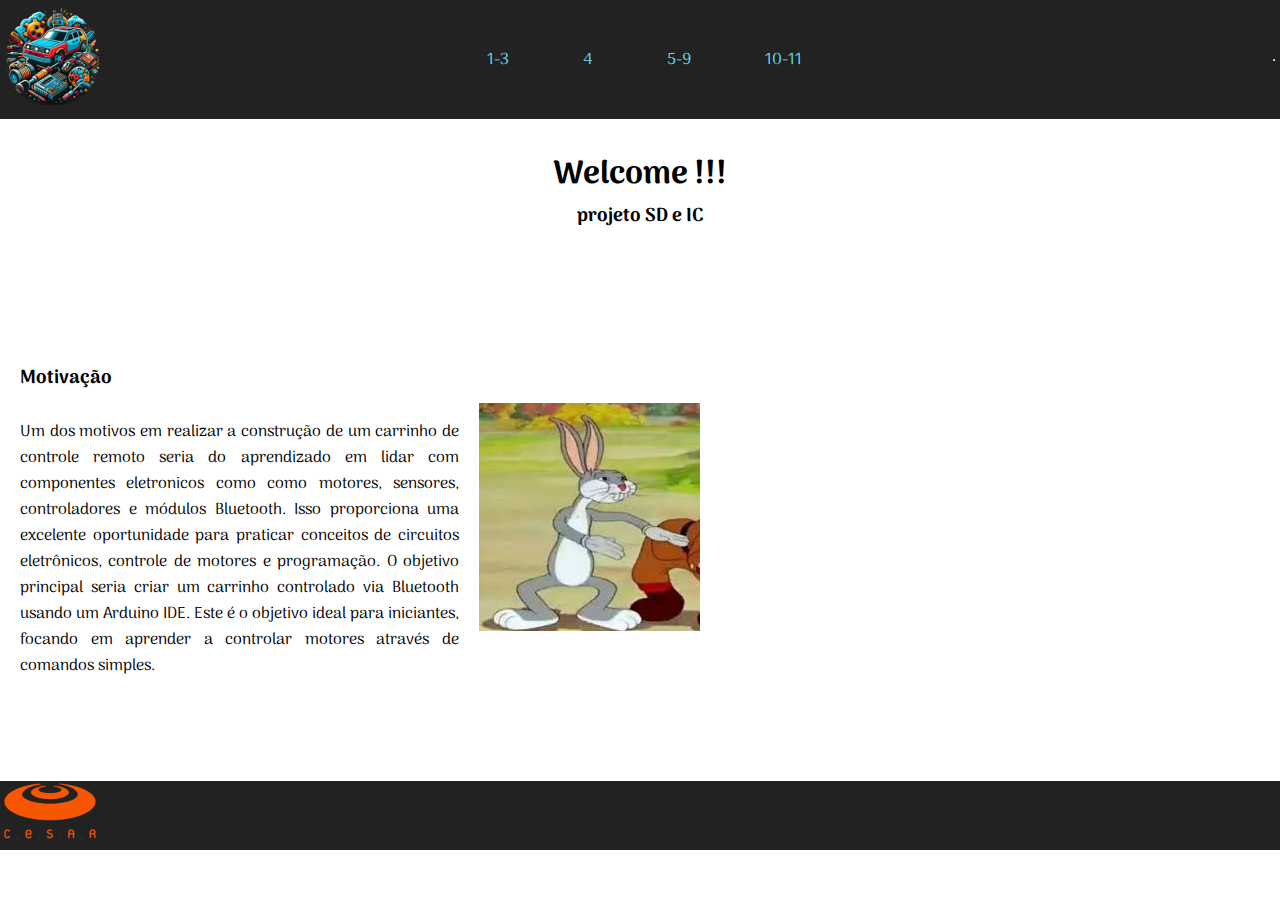
==== index.html @ e23c6b19 "Add files via upload" ====
<!DOCTYPE html>
<html lang="en">

<head>
    <meta charset="UTF-8">
    <meta name="viewport" content="width=device-width, initial-scale=1.0">
    <link rel="stylesheet" href="styles/style.css">

    <title>Sucarrinho</title>
</head>

<body>
    <header>
        <div class="imagemCabecalho">
            <img src="/imagens/OIG1-removebg-preview.png" alt="Logo" width="100px">
        </div>

        <nav class="navegador">
            <a href="index.html">1-3</a>
            <a href="4.html">4</a>
            <a href="5-9.html">5-9</a>
            <a href="10-11.html">10-11</a>
        </nav>
        <hr>

    </header>


    <main>
        <article class="welcome">
            <div>
                <h1>Welcome !!!</h1>
                <h3>projeto SD e IC </h3>
            </div>

        </article>

        <div class="gambiarra">

            <article class="motivacao">
                <div class="textoMotivacao">
                    <h3>Motivação</h3>
                    <br>
                    <p>Um dos motivos em realizar a construção de um carrinho de controle remoto seria
                    do aprendizado em lidar com componentes eletronicos como como motores, sensores,
                    controladores e módulos Bluetooth. Isso proporciona uma excelente oportunidade para
                    praticar conceitos de circuitos eletrônicos, controle de motores e programação.
                       O objetivo principal seria criar um carrinho controlado via Bluetooth usando um
                    Arduino IDE. Este é o objetivo ideal para iniciantes, focando em aprender a controlar
                    motores através de comandos simples.
                    </p>

                </div>
                <div class="imgMotivacao">
                    <img src="/imagens/images.jpeg" alt="">
                </div>

            </article>

        </div>

    </main>
    <footer>
        <div class="imgcesar">
            <img src="/imagens/Logo_CESAR.png" alt="" width="100px">
        </div>

    </footer>

</body>

</html>
---- styles/style.css ----
@import url('https://fonts.googleapis.com/css2?family=Arima:wght@100..700&family=Oswald:wght@200..700&display=swap');

:root {
    --cor-principal: #64dfef; /* Azul */
    --cor-cabeçalho: #222222;
}
  

*{
    font-family: "Arima",sans-serif;
    margin: 0;
    padding: 0;
}

/*******************************CABEÇALHO************************************/

header{
     display: flex;
     align-items: center;
     text-align: center;
     justify-content: space-between;
     background-color: var(--cor-cabeçalho);
     padding: 5px;
}
.navegador{
    justify-content:space-around;
    padding-right: 60px;
}
.navegador a{
    padding: 20px;
    text-decoration: none;
    color: var(--cor-principal);
    padding-right: 50px;

}
/*******************************CABEÇALHO FINAL ************************************/


/*******************************MAIN ************************************/


.welcome{
    display: block;
    align-items: center;
    text-align: center;
    padding: 30px;
}


/***MOTIVACAO***/
.motivacao{
    display: flex;
    align-items: center;
    justify-content: space-evenly;
    width: 700px;
    height: 500px;
    padding: 10px;  
}
.textoMotivacao{
    text-align: justify;
    padding: 10px;
}
.imgMotivacao{
    padding: 10px;
}

/*******************************MAIN FINAL ************************************/








/*******************************RODAPÉ************************************/
footer{
    background-color: var(--cor-cabeçalho);
    
}




/*******************************RODAPÉ FINAL************************************/

.video_you{
    text-align: center;
    margin: auto;
    padding: 80px;
    height: 380px;
    box-shadow: 0px 10px 14px grey;
    
}
.pro{
    display: flex;
    justify-content: space-between;
}
.proble{
    margin: 25px;

}
.partedecima{
    display: flex;
    background-color: #FFC803;
}
.imagens img{
   display: block;
   margin: 0px;
   padding: 25px;
}
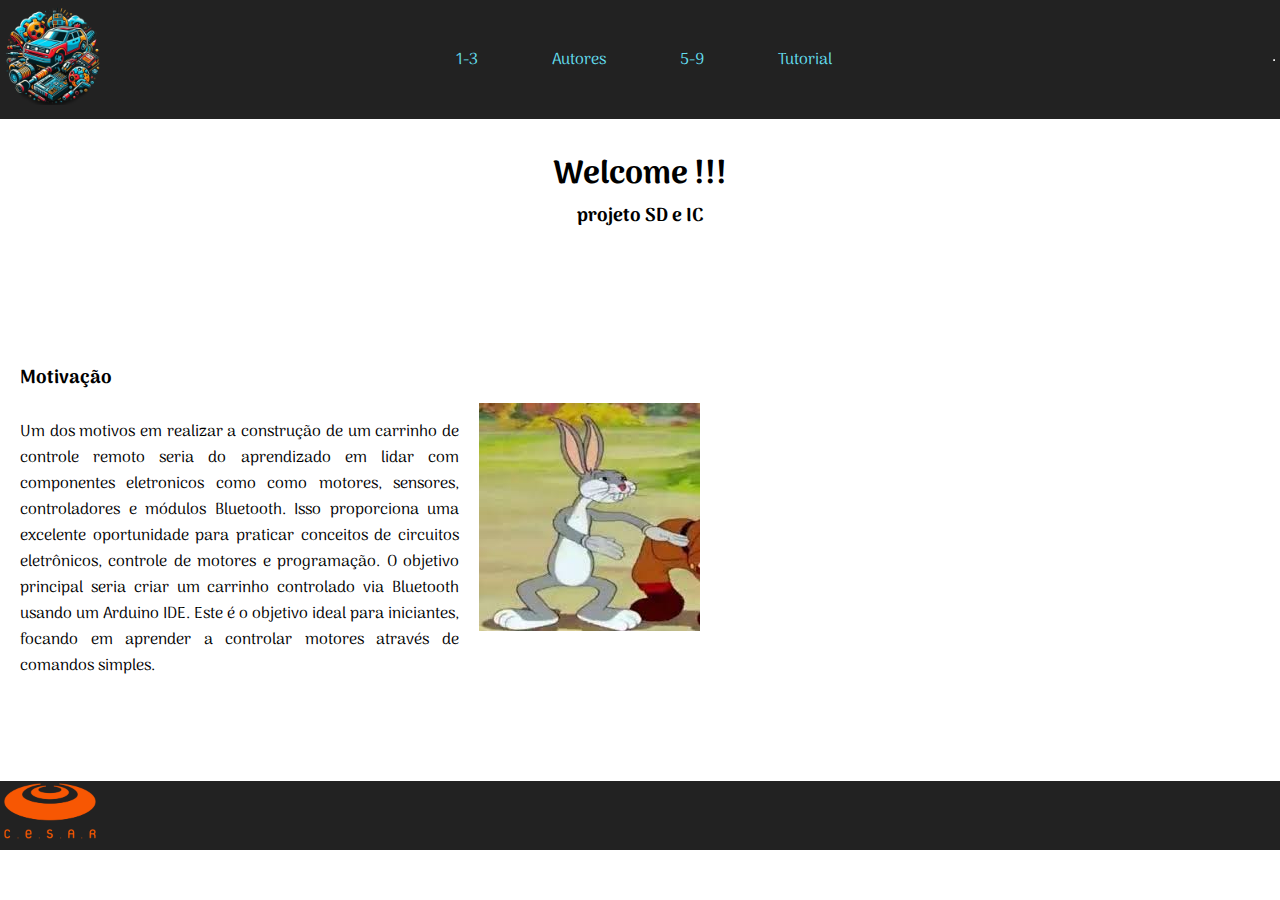
==== commit 31daf49f: "victor parte finalizada" ====
--- a/index.html
+++ b/index.html
@@ -17,9 +17,9 @@
 
         <nav class="navegador">
             <a href="index.html">1-3</a>
-            <a href="4.html">4</a>
+            <a href="4.html">Autores</a>
             <a href="5-9.html">5-9</a>
-            <a href="10-11.html">10-11</a>
+            <a href="10-11.html">Tutorial</a>
         </nav>
         <hr>
 
--- a/styles/style.css
+++ b/styles/style.css
@@ -108,4 +108,77 @@
    display: block;
    margin: 0px;
    padding: 25px;
+   
+}
+
+.carrosel{
+    box-shadow: 2px 2px 4px black;
+    overflow: hidden;
+    height: 650px;
+    width: 475px;
+    border-radius: 15px ;
+    
+}
+.container{
+    display: flex;
+    transition: transform 0.5s ease-in-out;
+    transform: translateX(0);
+    width: 2000px; 
+    
+    
+}
+
+.teste{
+    display: flex;
+    justify-content: center; 
+    align-items: center;   
+    height: 100vh;        
+}
+
+#inf h1, h2  {
+    
+    display: flex;
+    justify-content: center;
+    align-items: center;
+    font-size: 30px;
+    margin: 0;
+    text-align: top;
+  }
+#inf {
+    display: flex;
+    transition: transform 0.5s ease-in-out; 
+    width: 2000px; 
+}
+
+.informacoes {
+    width: 500px;
+    height: 650px; 
+    display: flex;
+    flex-direction: column;
+    justify-content: center;
+    align-items: center;
+    padding: 10px; 
+    box-sizing: border-box; 
+    text-align: center;
+}
+
+.informacoes h2 {
+    font-size: 24px;
+    margin-bottom: 10px; 
+}
+
+.informacoes p {
+    font-size: 16px;
+    color: #545353; 
+}
+
+.teste{
+       background-color: rgb(91, 189, 189);
+}
+.container{
+ background-color: #FFC803;
+}
+#inf a{
+    text-decoration: none;
+
 }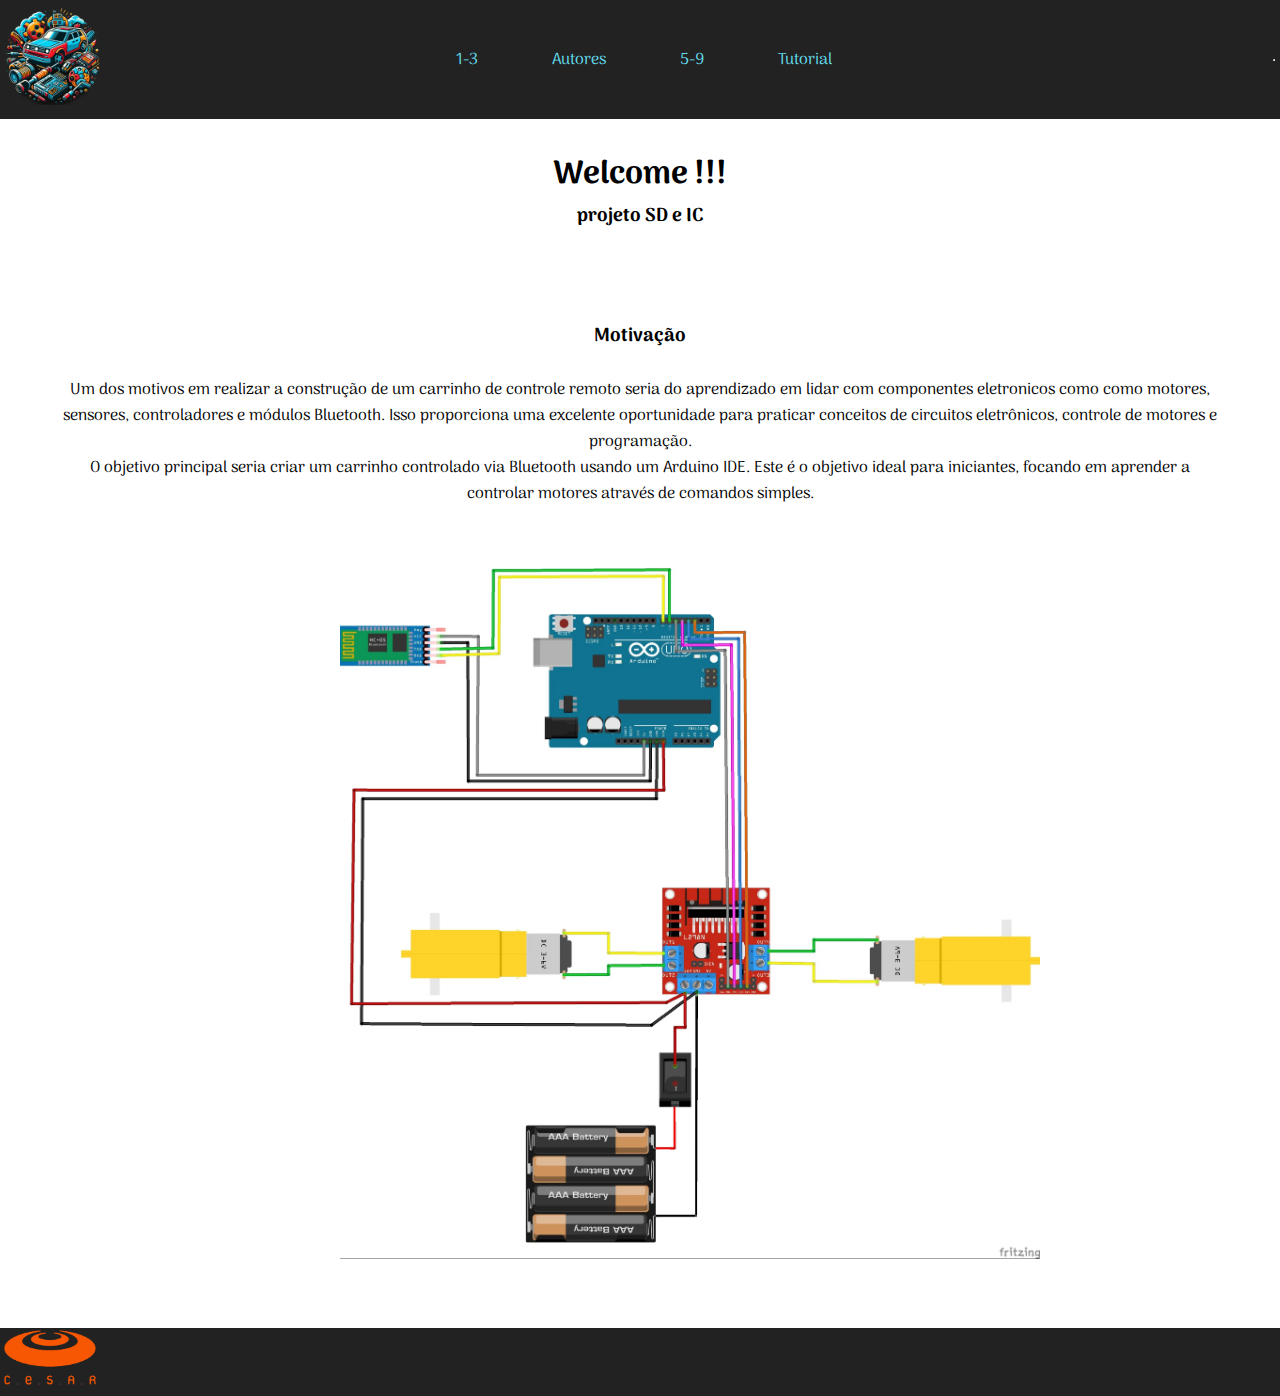
==== commit c0281809: "Atualização na pagina inicial" ====
--- a/index.html
+++ b/index.html
@@ -45,14 +45,15 @@
                     do aprendizado em lidar com componentes eletronicos como como motores, sensores,
                     controladores e módulos Bluetooth. Isso proporciona uma excelente oportunidade para
                     praticar conceitos de circuitos eletrônicos, controle de motores e programação.
+                    </br>
                        O objetivo principal seria criar um carrinho controlado via Bluetooth usando um
                     Arduino IDE. Este é o objetivo ideal para iniciantes, focando em aprender a controlar
                     motores através de comandos simples.
                     </p>
-
+        
                 </div>
                 <div class="imgMotivacao">
-                    <img src="/imagens/images.jpeg" alt="">
+                    <img src="/imagens/componente.webp" alt="" width="700px">
                 </div>
 
             </article>
--- a/styles/style.css
+++ b/styles/style.css
@@ -49,19 +49,23 @@
 
 /***MOTIVACAO***/
 .motivacao{
-    display: flex;
+    display: block;
     align-items: center;
-    justify-content: space-evenly;
-    width: 700px;
-    height: 500px;
-    padding: 10px;  
+    text-align: center;
+    padding: 30px;  
 }
 .textoMotivacao{
-    text-align: justify;
-    padding: 10px;
+    display: block;
+    align-items: center;
+    text-align: center;
+    padding: 30px;
 }
 .imgMotivacao{
-    padding: 10px;
+    display: block;
+    align-items: center;
+    text-align: center;
+    padding: 30px;
+    margin-left: 100px;
 }
 
 /*******************************MAIN FINAL ************************************/
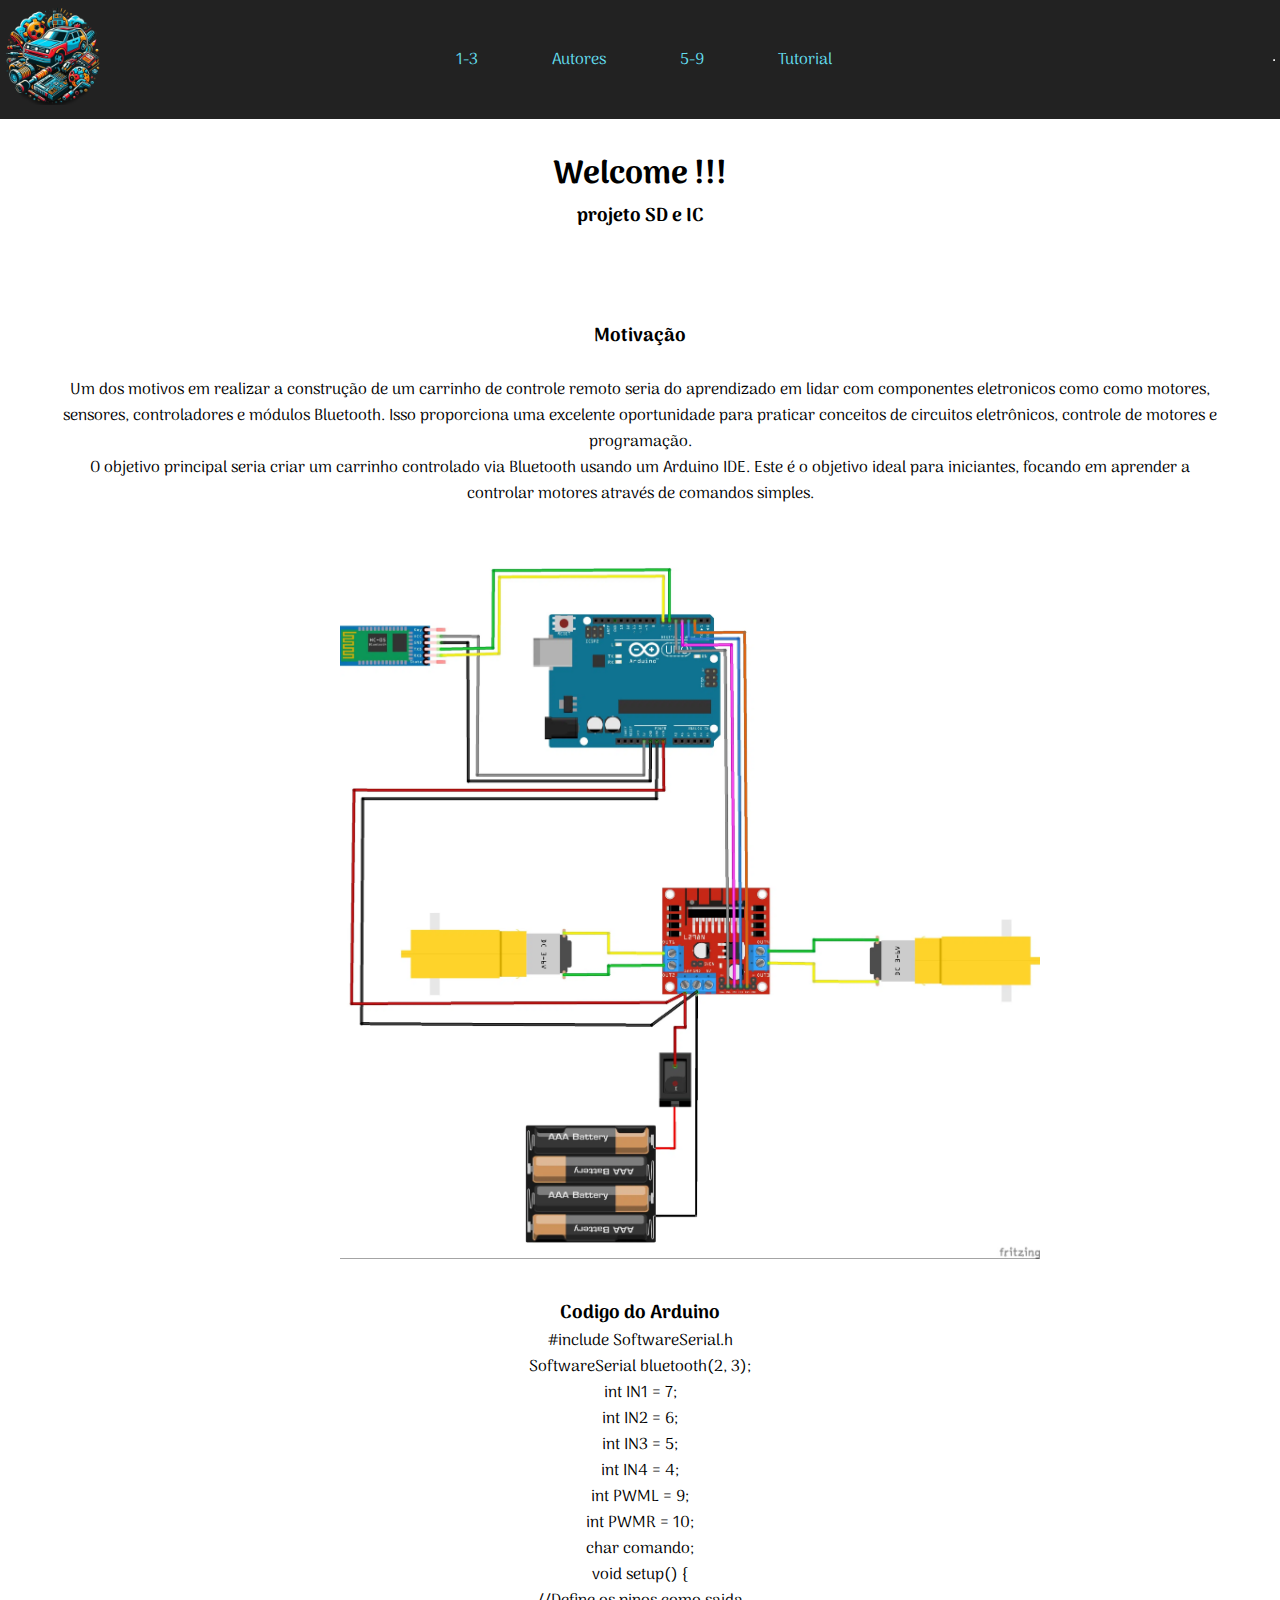
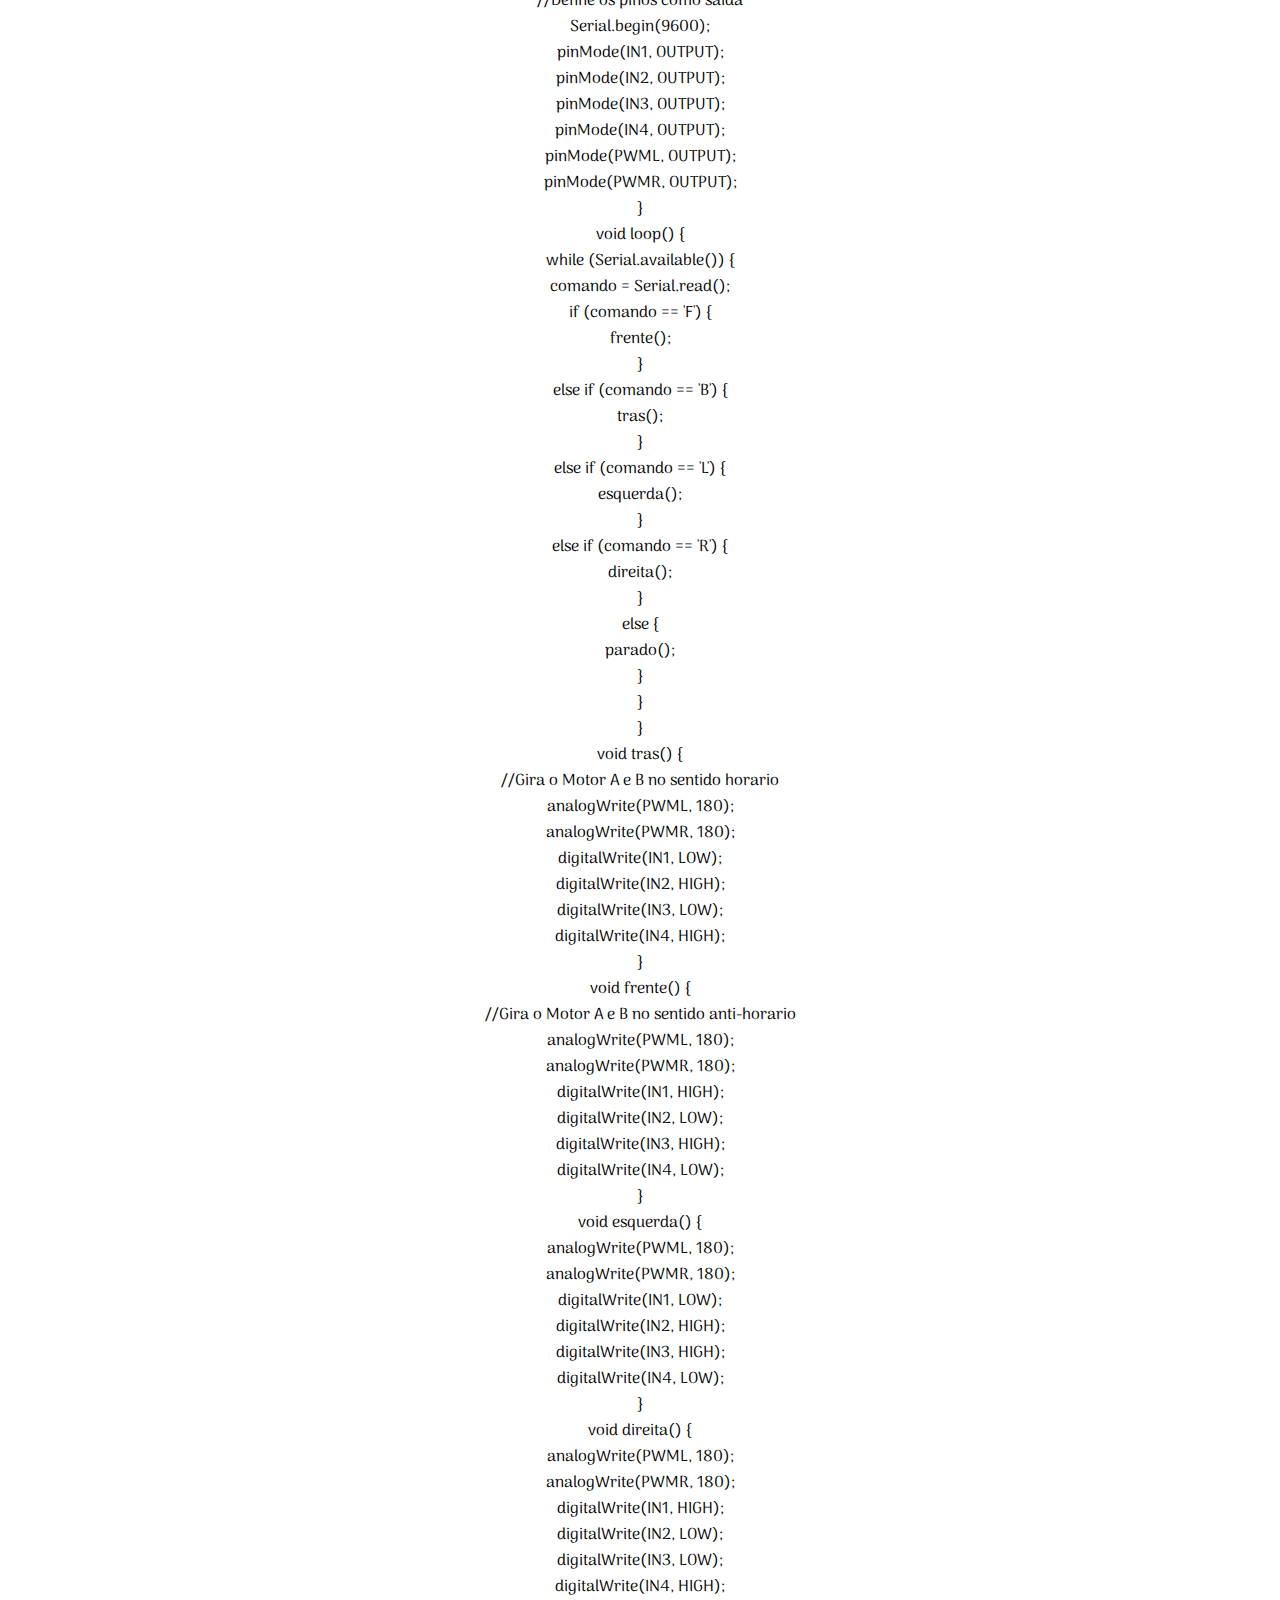
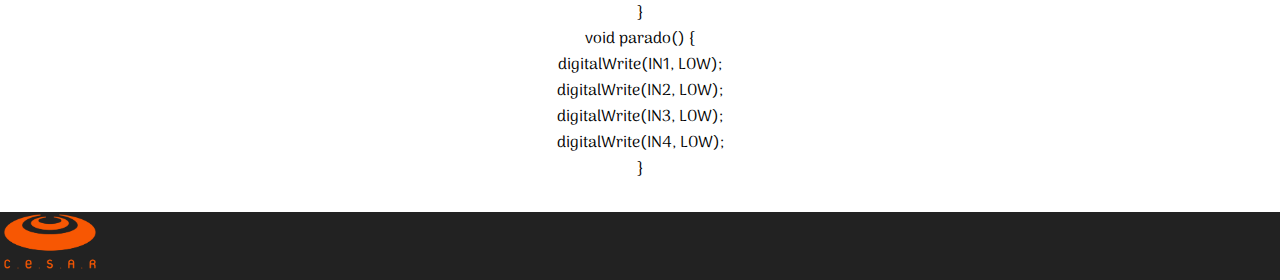
==== commit 9ccae1b6: "Atualização na pagina inicial" ====
--- a/index.html
+++ b/index.html
@@ -56,6 +56,177 @@
                     <img src="/imagens/componente.webp" alt="" width="700px">
                 </div>
 
+                <div class = "codigoArduino">
+                    <h3>Codigo do Arduino</h3>
+                    <code>#include SoftwareSerial.h
+                       </br>
+                        SoftwareSerial bluetooth(2, 3);
+                       </br>   
+                        int IN1 = 7;
+                       </br>
+                        int IN2 = 6;
+                       </br>
+                        int IN3 = 5;
+                       </br>
+                        int IN4 = 4;
+                       </br>
+                        int PWML = 9;
+                       </br>
+                        int PWMR = 10;
+                       </br>
+                        char comando;
+                       </br>
+                         
+                        void setup() {
+                        </br>
+                          //Define os pinos como saida
+                        </br>
+                          Serial.begin(9600);
+                        </br>
+                          pinMode(IN1, OUTPUT);
+                        </br> 
+                          pinMode(IN2, OUTPUT);
+                        </br>
+                          pinMode(IN3, OUTPUT);
+                        </br>
+                          pinMode(IN4, OUTPUT);
+                        </br>
+                          pinMode(PWML, OUTPUT);
+                        </br>
+                          pinMode(PWMR, OUTPUT);
+                        </br>
+                        }
+                    </br>
+                         
+                        void loop() {
+                        </br>
+                        
+                          while (Serial.available()) {
+                        </br>
+                            
+                            comando = Serial.read();
+                        </br>
+                            if (comando == 'F') {
+                            </br>
+                              frente();
+                            </br>
+                            }
+                        </br>
+                            else if (comando == 'B') {
+                            </br>
+                              tras();
+                            </br>
+                            }
+                        </br>
+                            else if (comando == 'L') {
+                            </br>
+                              esquerda();
+                            </br>
+                            }
+                        </br>
+                            else if (comando == 'R') {
+                            </br>
+                              direita();
+                            </br>
+                            }
+                        </br>
+                            else {
+                            </br>
+                              parado();
+                            </br>
+                            }
+                        </br>
+                          }
+                        </br>
+                        }
+                    </br>
+                         
+                        void tras() {
+                        </br>
+                          //Gira o Motor A e B no sentido horario
+                        </br>
+                          analogWrite(PWML, 180);
+                        </br>
+                          analogWrite(PWMR, 180);
+                        </br>
+                          digitalWrite(IN1, LOW);
+                        </br>
+                          digitalWrite(IN2, HIGH);
+                        </br>
+                          digitalWrite(IN3, LOW);
+                        </br>
+                          digitalWrite(IN4, HIGH);
+                        </br>
+                        
+                        }
+                    </br>
+                         
+                        void frente() {
+                        </br>
+                          //Gira o Motor A e B no sentido anti-horario
+                        </br>
+                          analogWrite(PWML, 180);
+                        </br>
+                          analogWrite(PWMR, 180);
+                        </br>
+                          digitalWrite(IN1, HIGH);
+                        </br>
+                          digitalWrite(IN2, LOW);
+                        </br>
+                          digitalWrite(IN3, HIGH);
+                        </br>
+                          digitalWrite(IN4, LOW);
+                        </br>
+                        }
+                    </br>
+                         
+                        void esquerda() {
+                        </br>
+                          analogWrite(PWML, 180);
+                        </br>
+                          analogWrite(PWMR, 180);
+                        </br>
+                          digitalWrite(IN1, LOW);
+                        </br>
+                          digitalWrite(IN2, HIGH);
+                        </br>
+                          digitalWrite(IN3, HIGH);
+                        </br>
+                          digitalWrite(IN4, LOW);
+                        </br>
+                        }
+                    </br>
+                         
+                        void direita() {
+                        </br>
+                          analogWrite(PWML, 180);
+                        </br>
+                          analogWrite(PWMR, 180);
+                        </br>
+                          digitalWrite(IN1, HIGH);
+                        </br>
+                          digitalWrite(IN2, LOW);
+                        </br>
+                          digitalWrite(IN3, LOW);
+                        </br>
+                          digitalWrite(IN4, HIGH);
+                        </br>
+                        }
+                    </br>
+                        void parado() {
+                        </br>
+                          digitalWrite(IN1, LOW);
+                        </br>
+                          digitalWrite(IN2, LOW);
+                        </br>
+                          digitalWrite(IN3, LOW);
+                        </br>
+                          digitalWrite(IN4, LOW);
+                        </br>
+                        }</code>
+
+                </div>
+
             </article>
 
         </div>
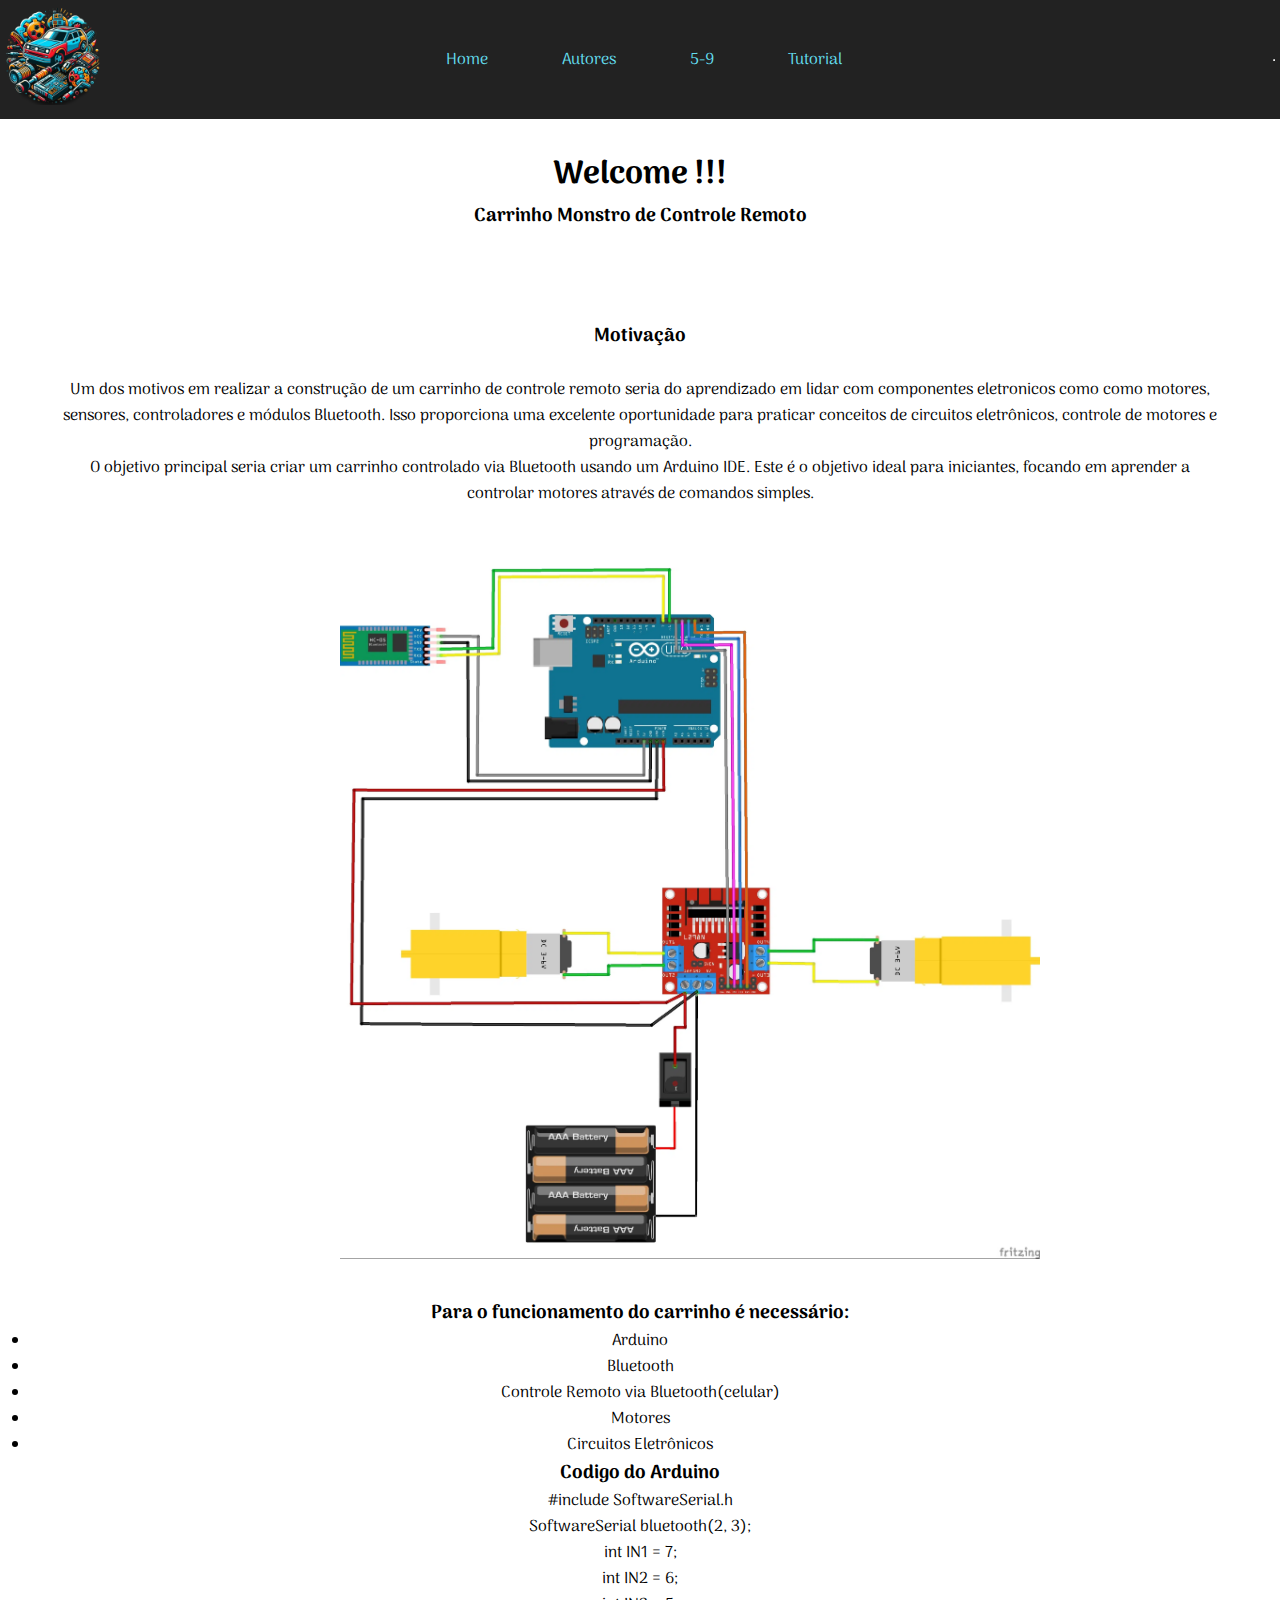
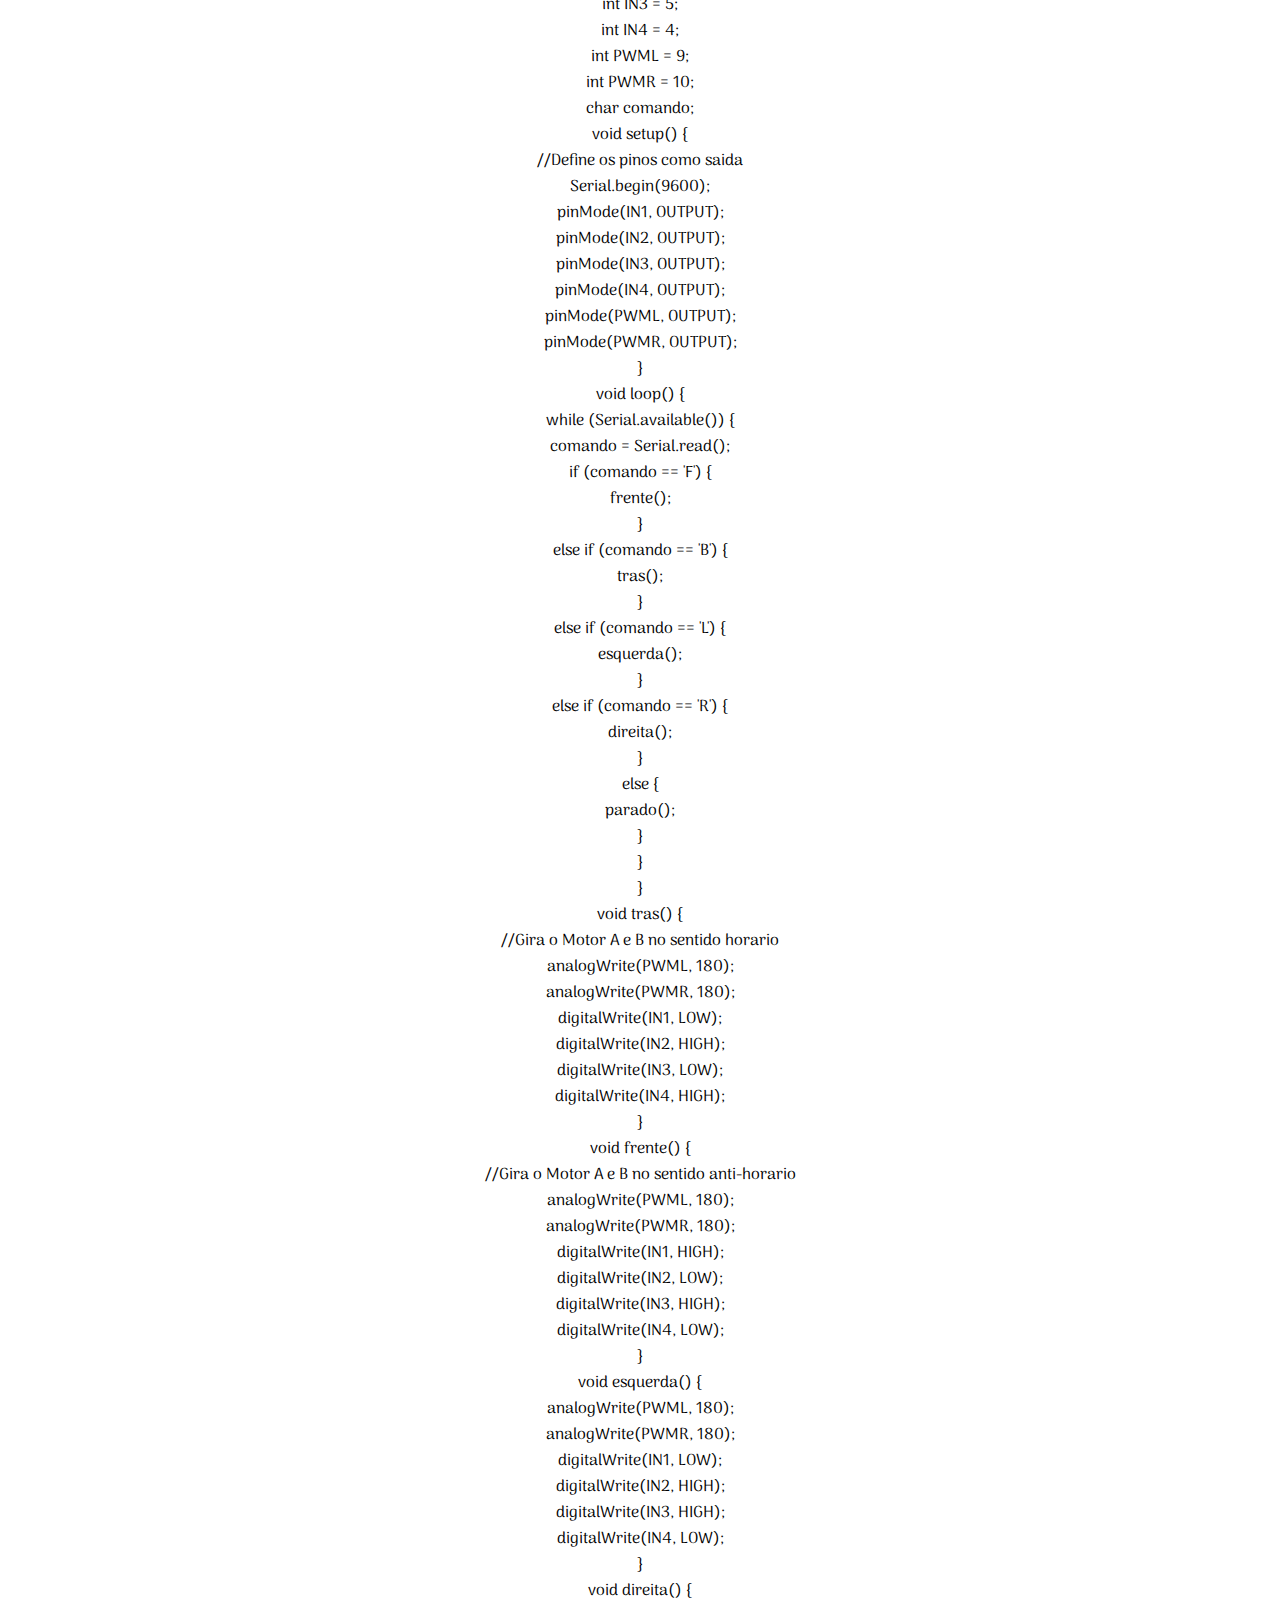
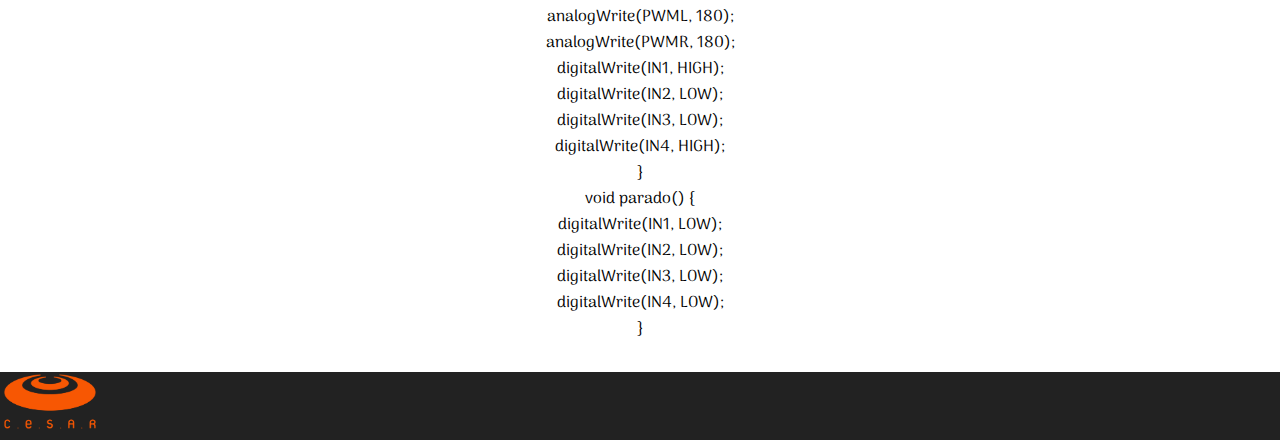
==== commit e7825726: "Atualização pagina inicial" ====
--- a/index.html
+++ b/index.html
@@ -16,7 +16,7 @@
         </div>
 
         <nav class="navegador">
-            <a href="index.html">1-3</a>
+            <a href="index.html">Home</a>
             <a href="4.html">Autores</a>
             <a href="5-9.html">5-9</a>
             <a href="10-11.html">Tutorial</a>
@@ -30,7 +30,7 @@
         <article class="welcome">
             <div>
                 <h1>Welcome !!!</h1>
-                <h3>projeto SD e IC </h3>
+                <h3>Carrinho Monstro de Controle Remoto</h3>
             </div>
 
         </article>
@@ -55,6 +55,16 @@
                 <div class="imgMotivacao">
                     <img src="/imagens/componente.webp" alt="" width="700px">
                 </div>
+                <div class="palavrasChave">
+                  <h3>Para o funcionamento do carrinho é necessário:</h3>
+                     <ul>
+                      <li>Arduino</li>
+                      <li>Bluetooth</li>
+                      <li>Controle Remoto via Bluetooth(celular)</li>
+                      <li>Motores</li>
+                      <li>Circuitos Eletrônicos</li>
+                     </ul>
+                </div>
 
                 <div class = "codigoArduino">
                     <h3>Codigo do Arduino</h3>
--- a/styles/style.css
+++ b/styles/style.css
@@ -68,6 +68,7 @@
     margin-left: 100px;
 }
 
+
 /*******************************MAIN FINAL ************************************/
 
 
@@ -185,4 +186,31 @@
 #inf a{
     text-decoration: none;
 
-}+}
+
+.primeiraPt{
+    display: flex;
+    justify-content: space-between;
+}
+
+.comp{
+    margin : 100px;
+}
+
+.apps{
+    margin: 100px;
+
+
+}
+
+.imgComp{
+    margin-top: 100px;
+    margin-right: 100px;
+}
+
+.montagem{
+    display: block;
+    align-items: center;
+    text-align: center;
+    padding: 30px;
+}
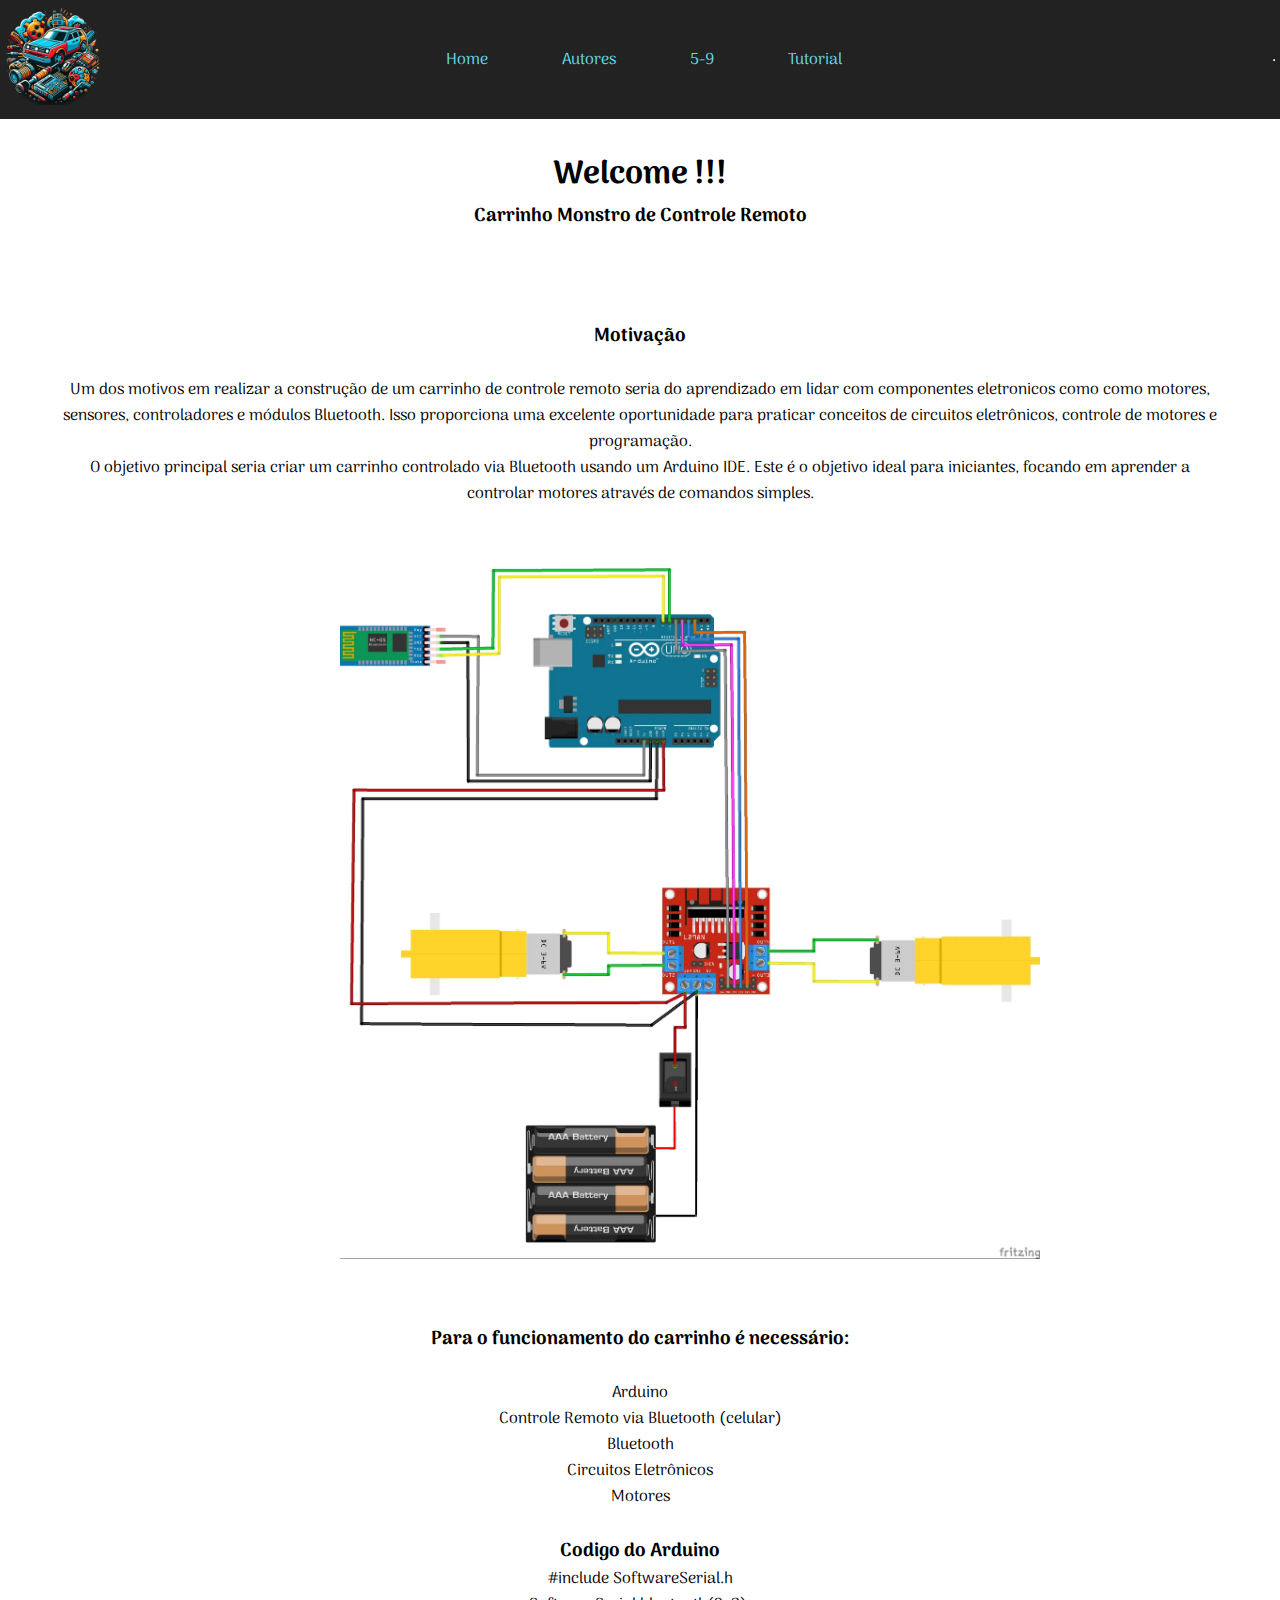
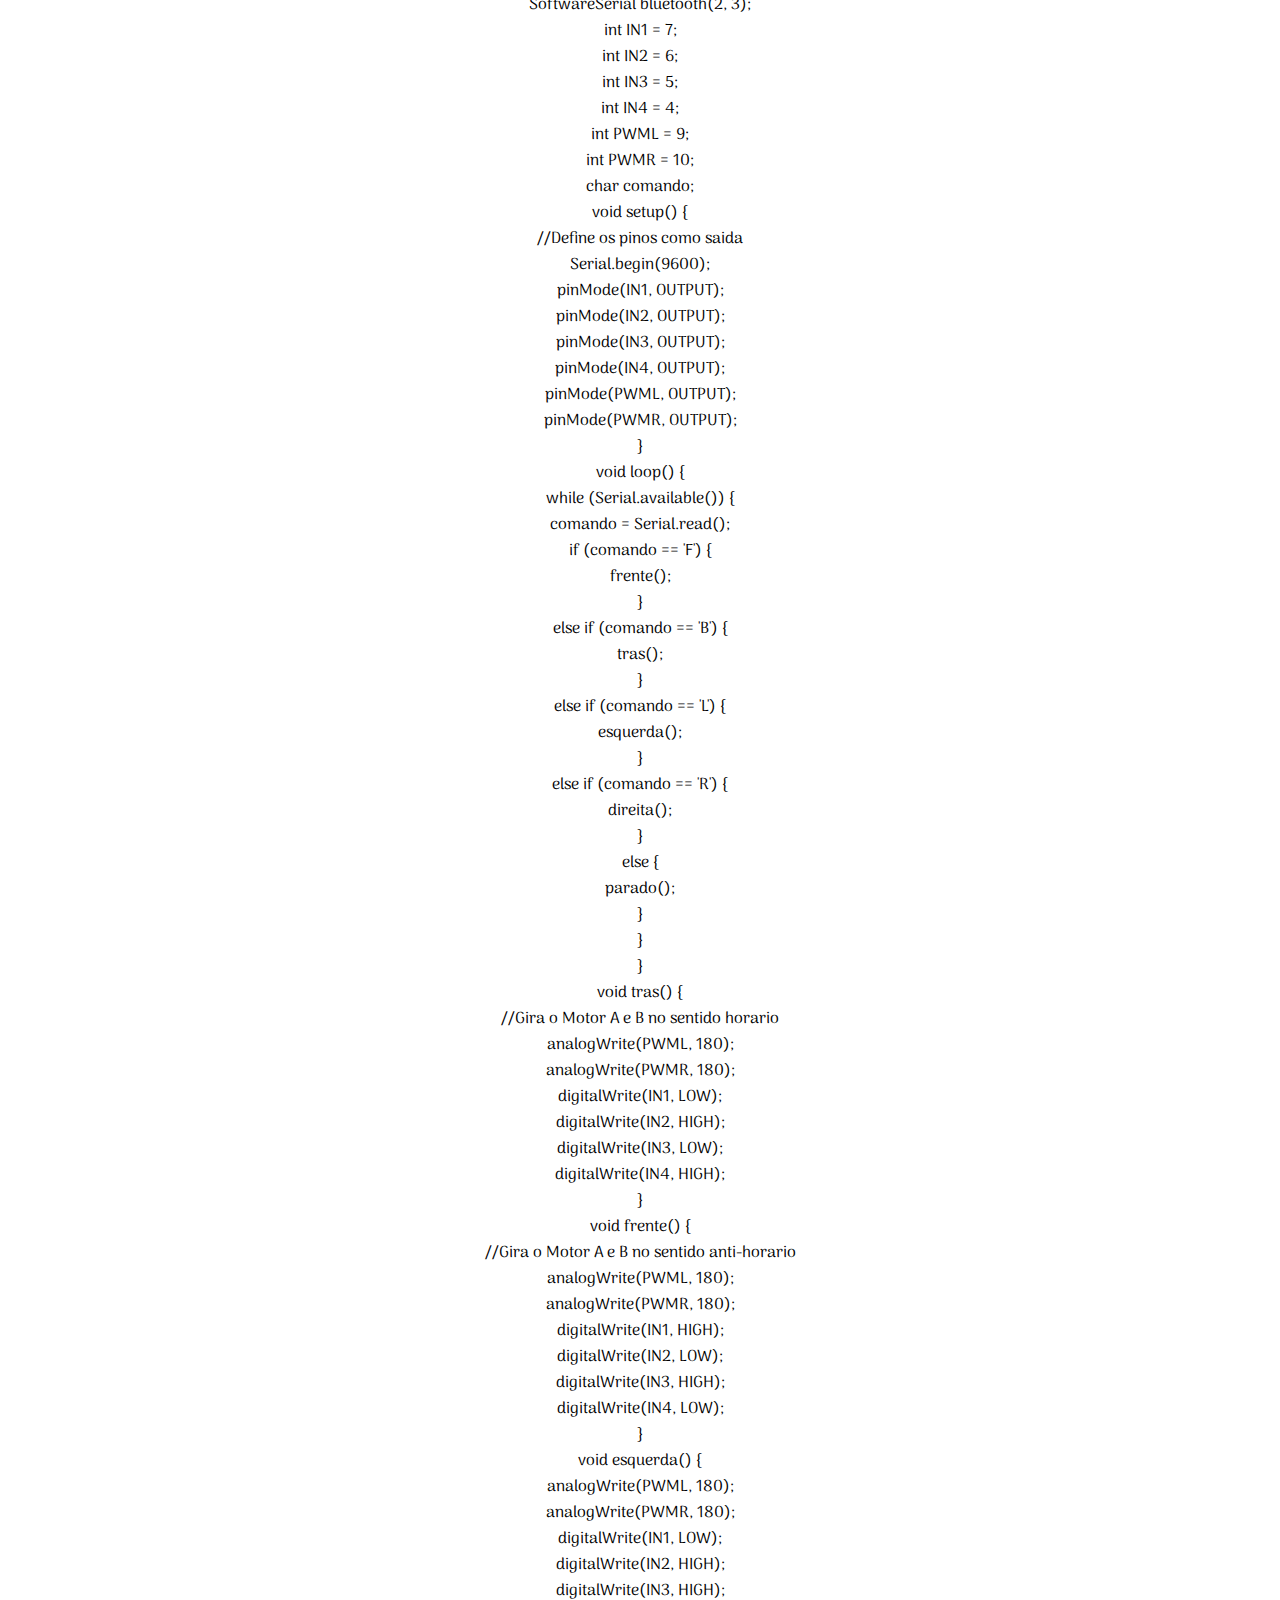
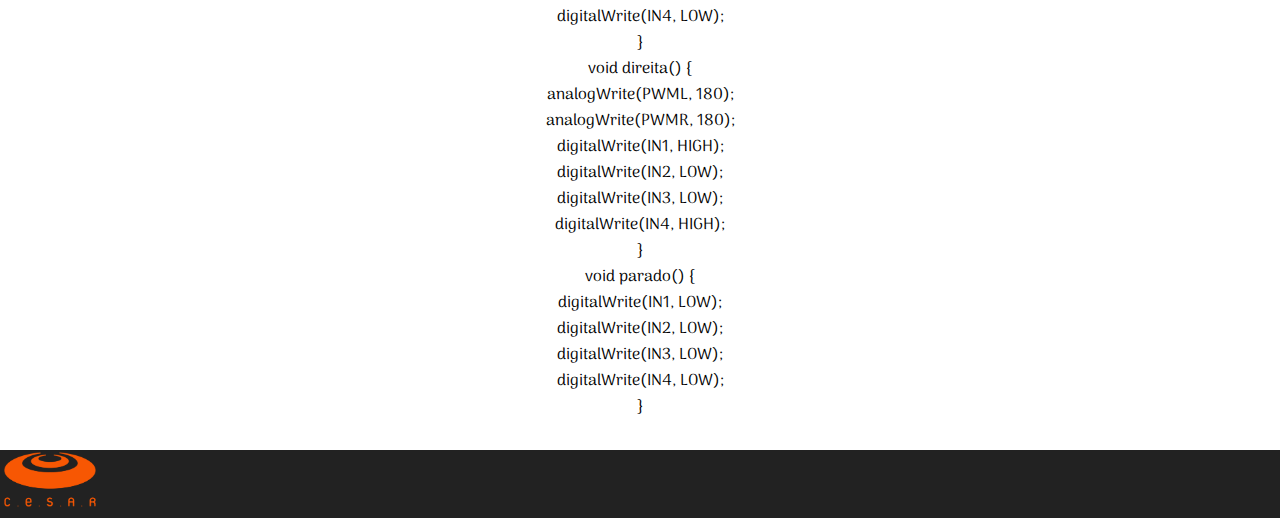
==== commit 35c3cea7: "Atualização pagina inicial" ====
--- a/index.html
+++ b/index.html
@@ -52,18 +52,27 @@
                     </p>
         
                 </div>
+
                 <div class="imgMotivacao">
                     <img src="/imagens/componente.webp" alt="" width="700px">
-                </div>
+                  </br>
+                  </br>
+                </div>
+
                 <div class="palavrasChave">
                   <h3>Para o funcionamento do carrinho é necessário:</h3>
-                     <ul>
-                      <li>Arduino</li>
-                      <li>Bluetooth</li>
-                      <li>Controle Remoto via Bluetooth(celular)</li>
-                      <li>Motores</li>
-                      <li>Circuitos Eletrônicos</li>
-                     </ul>
+                    </br>
+                     Arduino
+                    </br>
+                     Controle Remoto via Bluetooth (celular)
+                    </br>
+                     Bluetooth
+                    </br>
+                    Circuitos Eletrônicos
+                    </br>
+                    Motores
+                    </br>
+                    </br>
                 </div>
 
                 <div class = "codigoArduino">
--- a/styles/style.css
+++ b/styles/style.css
@@ -67,6 +67,11 @@
     padding: 30px;
     margin-left: 100px;
 }
+.palavrasChave{
+    display: block;
+    align-items: center;
+    text-align: center;
+}
 
 
 /*******************************MAIN FINAL ************************************/
@@ -214,3 +219,35 @@
     text-align: center;
     padding: 30px;
 }
+
+.styled {
+    border: 0;
+    line-height: 2.5;
+    padding: 0 20px;
+    font-size: 1rem;
+    text-align: center;
+    color: #fff;
+    text-shadow: 1px 1px 1px #000;
+    border-radius: 10px;
+    background-color: rgb(220 0 0 / 100%);
+    background-image: linear-gradient(
+      to top left,
+      rgb(0 0 0 / 20%),
+      rgb(0 0 0 / 20%) 30%,
+      rgb(0 0 0 / 0%)
+    );
+    box-shadow:
+      inset 2px 2px 3px rgb(255 255 255 / 60%),
+      inset -2px -2px 3px rgb(0 0 0 / 60%);
+  }
+  
+  .styled:hover {
+    background-color: rgb(255 0 0 / 100%);
+  }
+  
+  .styled:active {
+    box-shadow:
+      inset -2px -2px 3px rgb(255 255 255 / 60%),
+      inset 2px 2px 3px rgb(0 0 0 / 60%);
+  }
+  
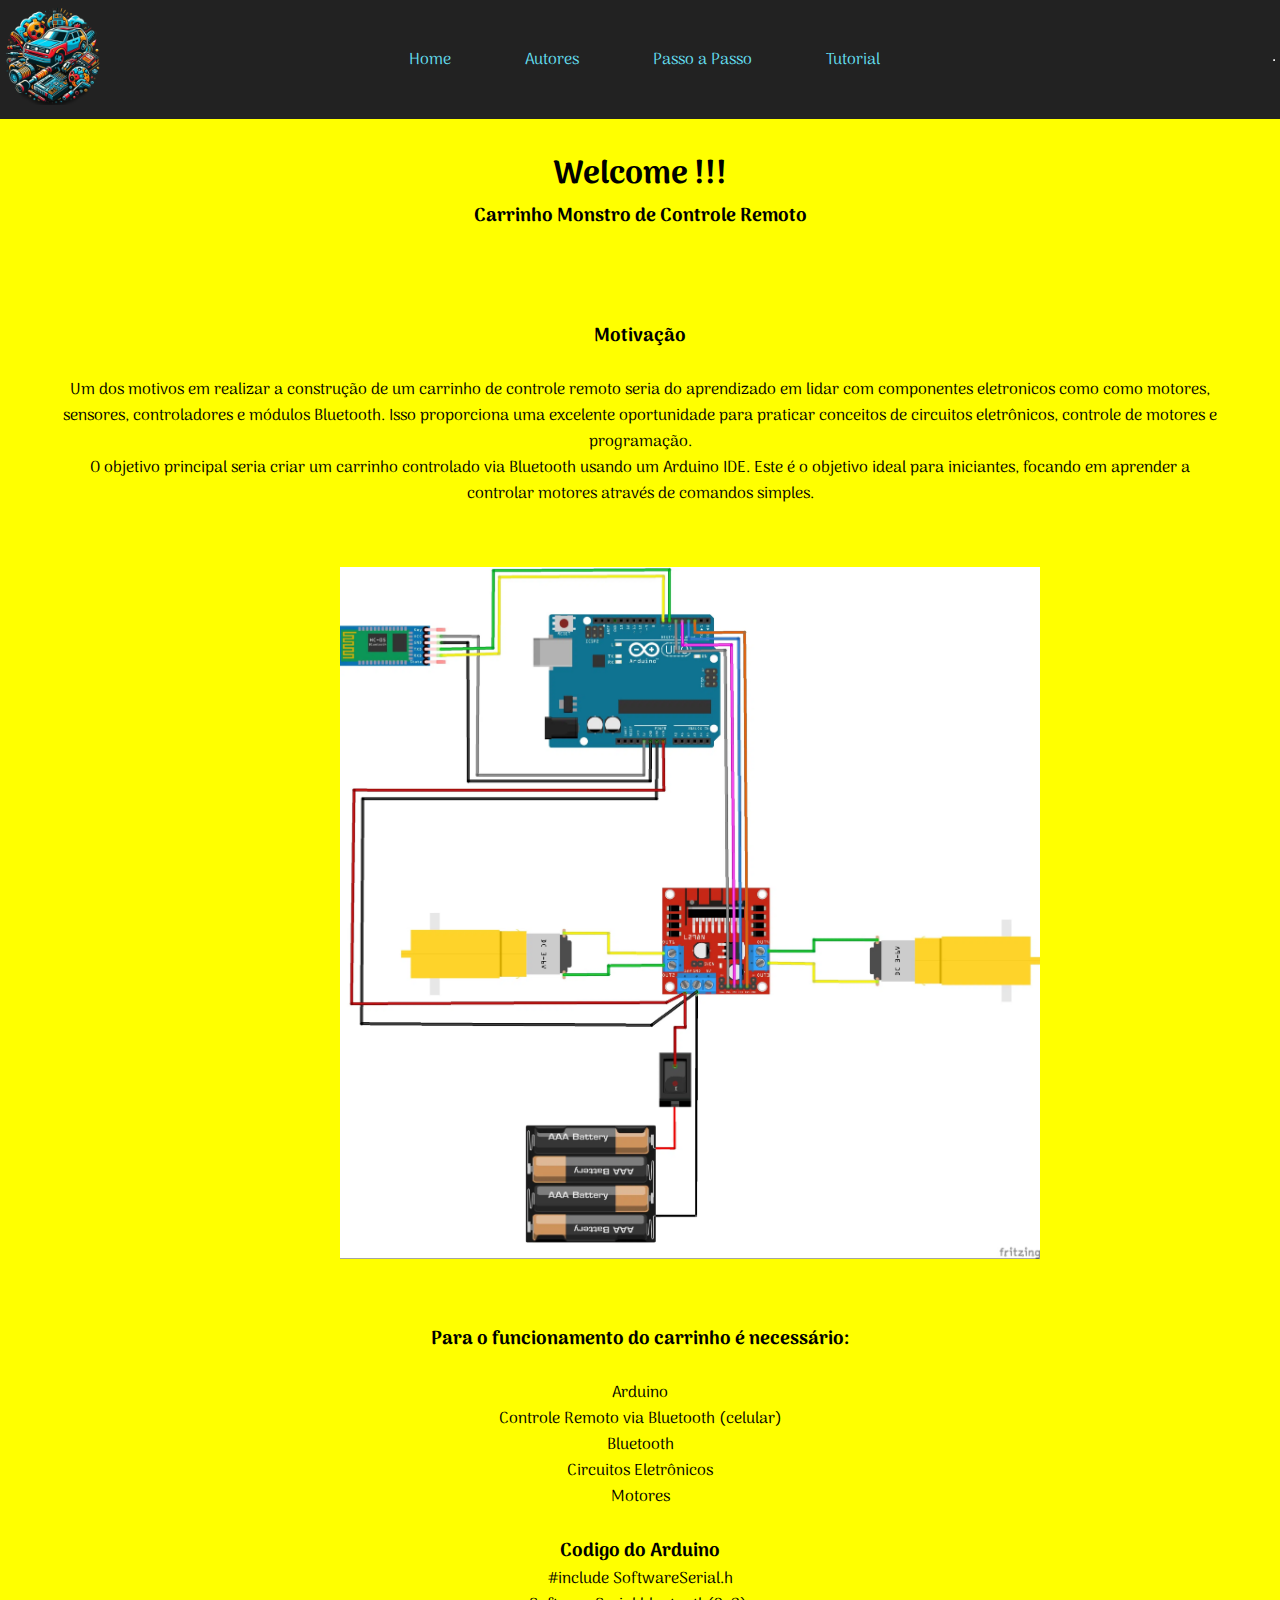
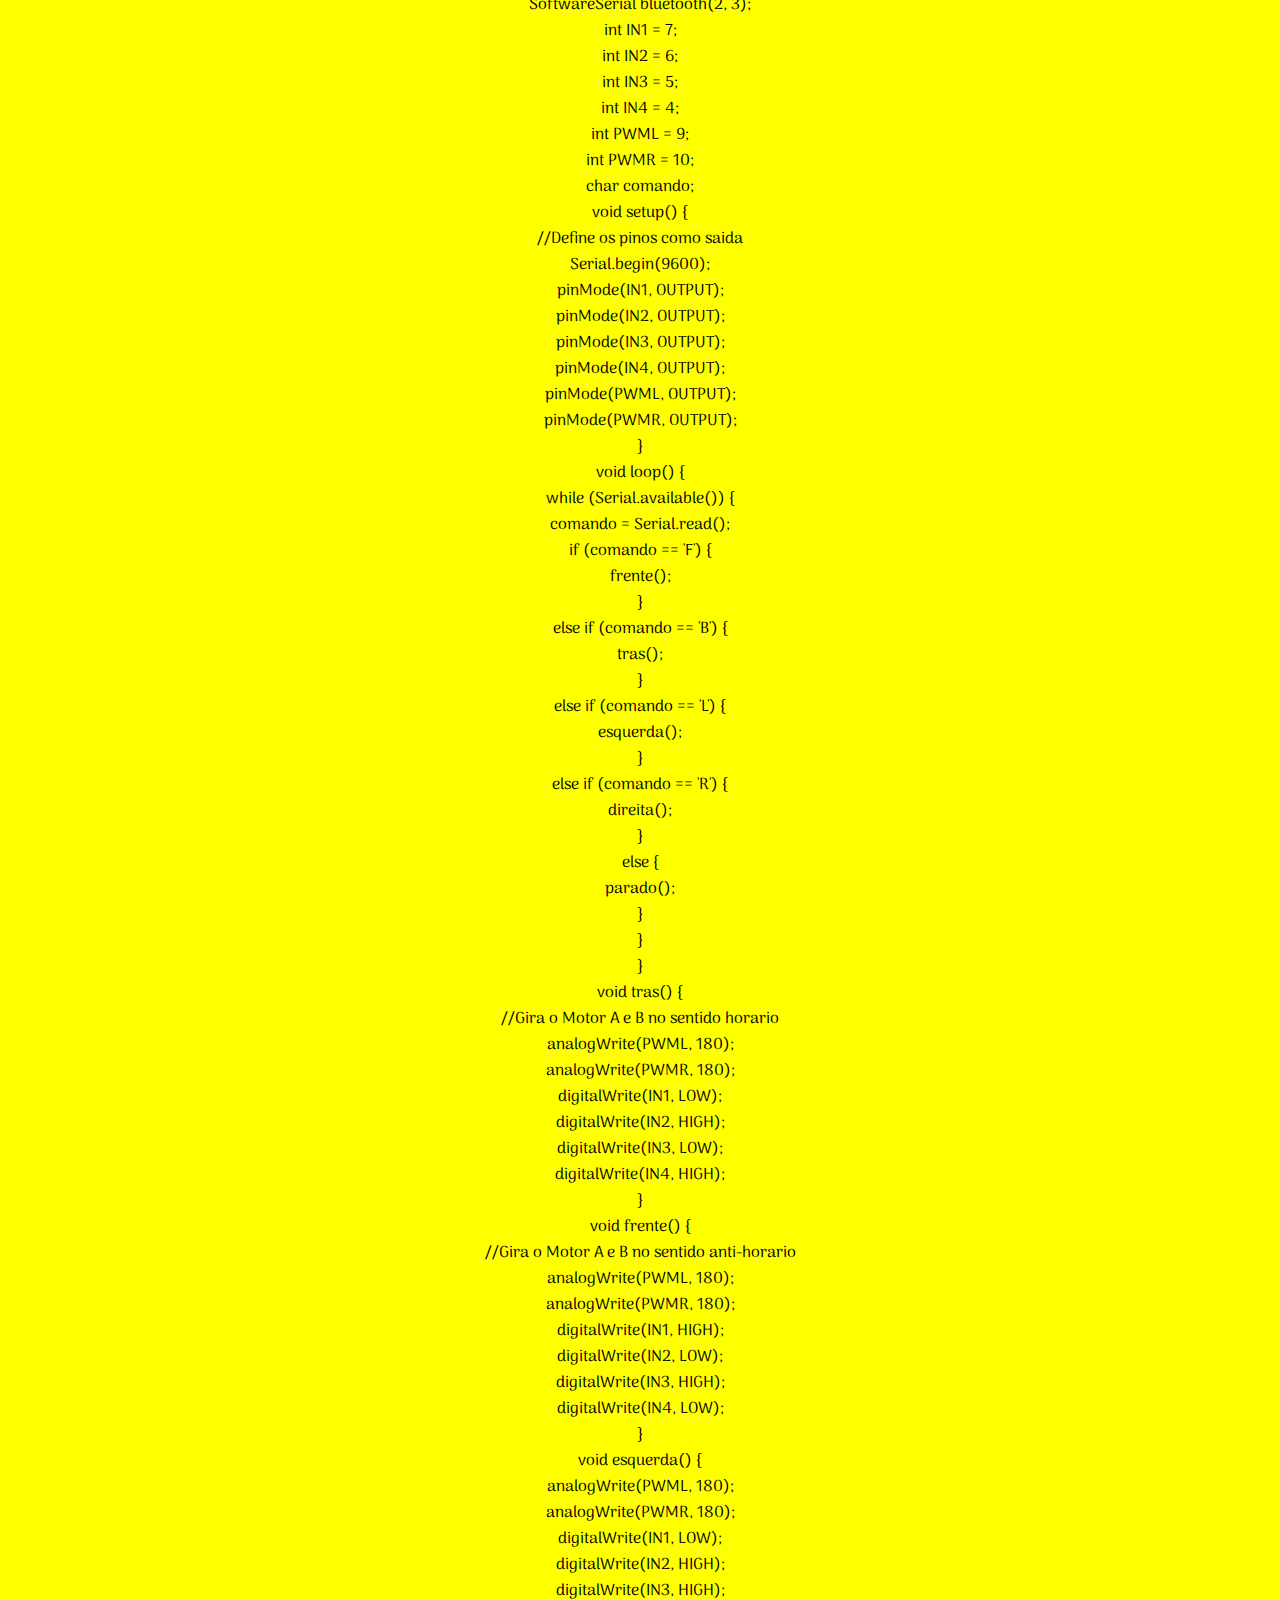
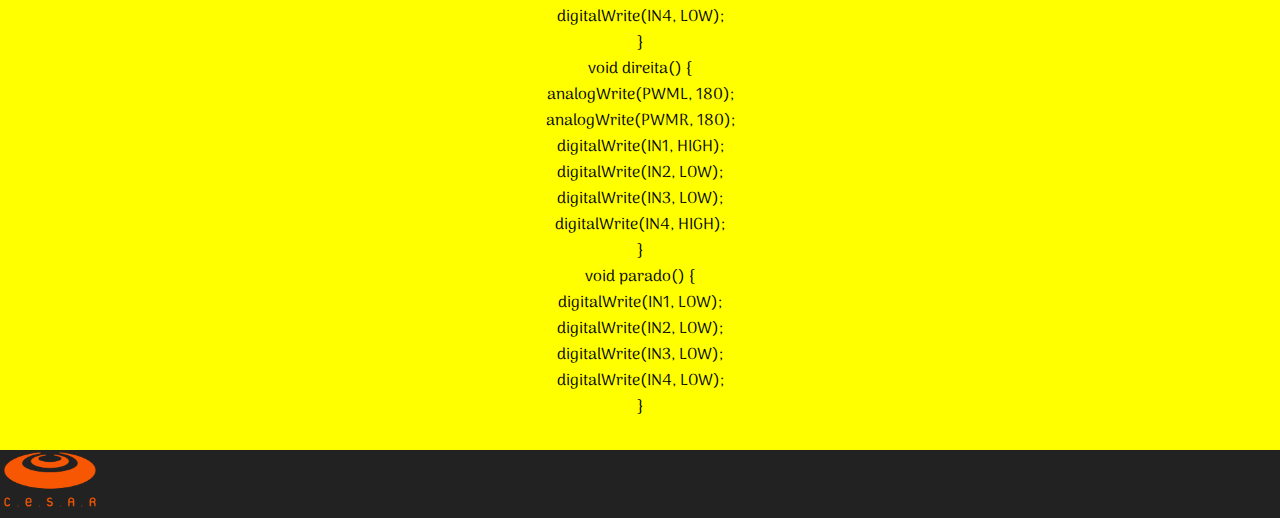
==== commit ef34ac85: "final" ====
--- a/index.html
+++ b/index.html
@@ -1,5 +1,5 @@
 <!DOCTYPE html>
-<html lang="en">
+<html lang="pt-br">
 
 <head>
     <meta charset="UTF-8">
@@ -18,7 +18,7 @@
         <nav class="navegador">
             <a href="index.html">Home</a>
             <a href="4.html">Autores</a>
-            <a href="5-9.html">5-9</a>
+            <a href="5-9.html">Passo a Passo</a>
             <a href="10-11.html">Tutorial</a>
         </nav>
         <hr>
--- a/styles/style.css
+++ b/styles/style.css
@@ -108,6 +108,8 @@
 }
 .proble{
     margin: 25px;
+    text-align: center;
+    
 
 }
 .partedecima{
@@ -251,3 +253,6 @@
       inset 2px 2px 3px rgb(0 0 0 / 60%);
   }
   
+body{
+    background-color: yellow;
+}